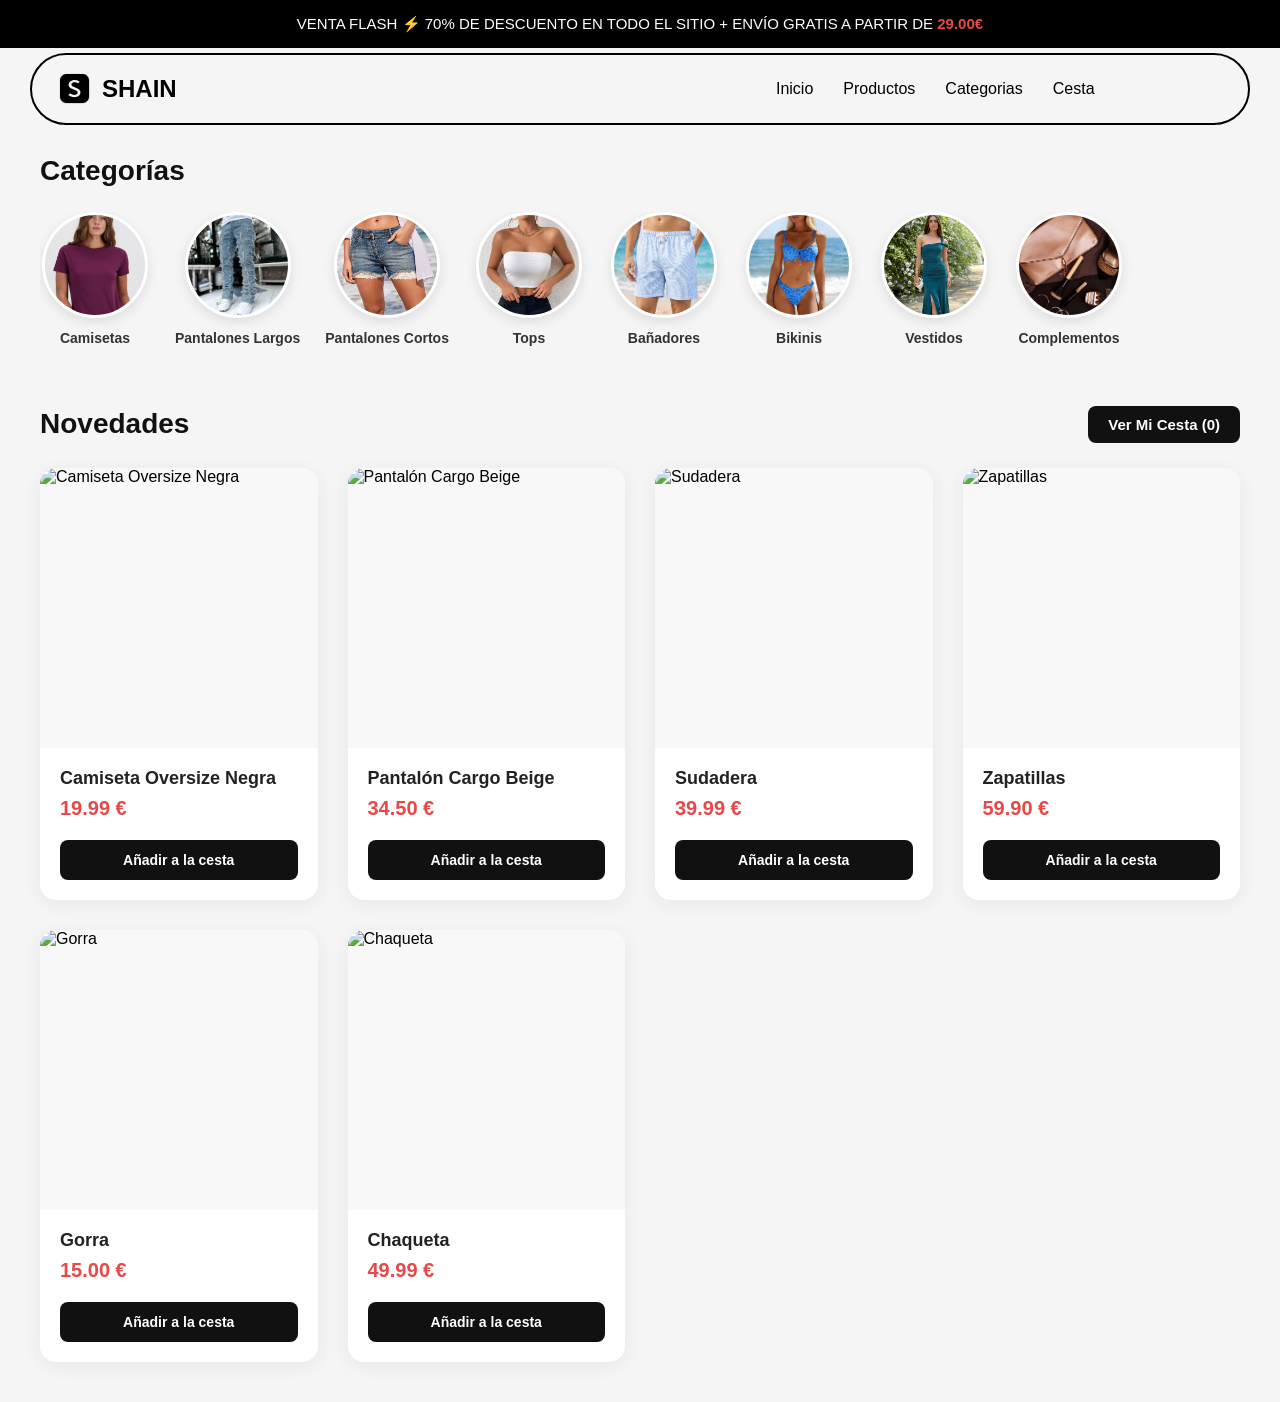
==== index.html @ 11531df7 "terminado" ====
<!doctype html>
<html lang="en">
  <head>
    <meta charset="UTF-8" />
    <meta name="viewport" content="width=device-width, initial-scale=1.0" />
    <title>SHAIN</title>
    <link rel="stylesheet" href="css/style.css" />
    <script src="js/loadNav.js"></script>
    <script src="js/productos.js"></script>
    <script src="js/loadCategories.js" defer></script>
  </head>
  <body>
    <div id="top-banner">
      <p id="top-banner-text">
        VENTA FLASH ⚡ 70% DE DESCUENTO EN TODO EL SITIO + ENVÍO GRATIS A PARTIR
        DE <span>29.00€</span>
      </p>
    </div>
    <div id="navbar"></div>

    <section class="categories-section">
      <h2 class="section-title">Categorías</h2>
      <div id="categories" class="categories-container">
        <!-- Las categorías se cargarán aquí con JS -->
      </div>
    </section>

    <main class="store-layout">
      <section class="products-section">
        <div class="section-header">
          <h2 class="section-title">Novedades</h2>
          <a href="cesta.html" class="go-to-cart-btn"
            >Ver Mi Cesta (<span id="cart-count">0</span>)</a
          >
        </div>
        <div id="lista-productos" class="products-grid">
          <!-- Los productos se generarán aquí con JS -->
        </div>
      </section>
    </main>

    
  </body>
</html>
---- css/style.css ----
html {
  margin: 0;
  padding: 0;
  font-family: "Arial", sans-serif;
}

body {
  margin: 0;
  padding: 0;
  background-color: #f5f5f5;
}

#top-banner {
  margin: 0;
  display: flex;
  justify-content: center;
  align-items: center;
  background-color: #000;
  color: #fff;
  text-align: center;
  font-size: 15px;
}

#top-banner span {
  color: #e64949;
  font-weight: bold;
}

nav {
  display: flex;
  justify-content: space-between;
  align-items: center;
}

/* --- ESTILOS DE CATEGORÍAS --- */

.categories-section {
  max-width: 1200px;
  margin: 30px auto 10px auto;
  padding: 0 20px;
}

.categories-container {
  display: flex;
  gap: 25px;
  overflow-x: auto;
  padding-bottom: 20px;
  /* Ocultar barra de scroll para que se vea más limpio pero permitiendo deslizar */
  scrollbar-width: none; 
}
.categories-container::-webkit-scrollbar {
  display: none;
}

.category-card {
  display: flex;
  flex-direction: column;
  align-items: center;
  min-width: 110px;
  cursor: pointer;
  transition: transform 0.2s ease;
}

.category-card:hover {
  transform: translateY(-5px);
}

.cat-redondo {
  width: 100px;
  height: 100px;
  border-radius: 50%;
  object-fit: cover;
  background-color: #eee;
  box-shadow: 0 4px 12px rgba(0,0,0,0.1);
  margin-bottom: 12px;
  border: 3px solid #fff;
  transition: box-shadow 0.2s ease, border-color 0.2s ease;
}

.category-card:hover .cat-redondo {
  box-shadow: 0 6px 16px rgba(0,0,0,0.15);
  border-color: #111;
}

.cat-titulo {
  font-size: 14px;
  font-weight: 700;
  color: #333;
  margin: 0;
  text-align: center;
}

/* --- ESTILOS DE LA TIENDA --- */

.store-layout {
  display: flex;
  max-width: 1200px;
  margin: 40px auto;
  gap: 40px;
  padding: 0 20px;
}

.products-section {
  flex: 3;
}

.section-title {
  font-size: 28px;
  margin-bottom: 25px;
  color: #111;
  font-weight: 800;
}

.products-grid {
  display: grid;
  grid-template-columns: repeat(auto-fill, minmax(240px, 1fr));
  gap: 30px;
}

.product-card {
  background: #ffffff;
  border-radius: 16px;
  overflow: hidden;
  box-shadow: 0 4px 20px rgba(0,0,0,0.06);
  transition: transform 0.3s cubic-bezier(0.175, 0.885, 0.32, 1.275), box-shadow 0.3s ease;
  display: flex;
  flex-direction: column;
}

.product-card:hover {
  transform: translateY(-8px);
  box-shadow: 0 12px 30px rgba(0,0,0,0.12);
}

.product-image {
  height: 280px;
  background-color: #f8f8f8;
  object-fit: cover;
  width: 100%;
}

.product-info {
  padding: 20px;
  display: flex;
  flex-direction: column;
  flex-grow: 1;
}

.product-title {
  font-size: 18px;
  margin: 0 0 8px 0;
  color: #222;
  font-weight: 700;
}

.product-price {
  font-size: 20px;
  font-weight: 800;
  color: #e64949;
  margin: 0 0 20px 0;
}

.add-to-cart-btn {
  margin-top: auto;
  background: #111;
  color: white;
  border: none;
  padding: 12px;
  border-radius: 8px;
  font-weight: 700;
  font-size: 14px;
  cursor: pointer;
  transition: background 0.2s, transform 0.1s;
}

.add-to-cart-btn:hover {
  background: #333;
}

.add-to-cart-btn:active {
  transform: scale(0.97);
}

.cart-section {
  flex: 1;
  min-width: 320px;
}

.cart-container {
  background: white;
  border-radius: 16px;
  padding: 25px;
  box-shadow: 0 4px 25px rgba(0,0,0,0.08);
  position: sticky;
  top: 30px;
}

.cart-title {
  font-size: 22px;
  margin: 0 0 20px 0;
  border-bottom: 2px solid #f0f0f0;
  padding-bottom: 15px;
  font-weight: 800;
}

.cart-items {
  min-height: 120px;
  max-height: 450px;
  overflow-y: auto;
  padding-right: 5px;
}

.cart-items::-webkit-scrollbar {
  width: 6px;
}
.cart-items::-webkit-scrollbar-thumb {
  background: #ccc;
  border-radius: 10px;
}

.cart-item {
  display: flex;
  justify-content: space-between;
  align-items: center;
  padding: 15px 0;
  border-bottom: 1px solid #f5f5f5;
}

.cart-item-info {
  font-size: 15px;
}

.remove-btn {
  background: #ffeded;
  color: #ff4d4f;
  border: none;
  border-radius: 6px;
  padding: 6px 12px;
  font-size: 13px;
  font-weight: bold;
  cursor: pointer;
  transition: background 0.2s;
}

.remove-btn:hover {
  background: #ffd6d6;
}

.cart-footer {
  margin-top: 25px;
  border-top: 2px solid #f0f0f0;
  padding-top: 20px;
}

#total-cesta {
  font-size: 22px;
  font-weight: 900;
  margin: 0 0 20px 0;
  text-align: right;
  color: #111;
}

.checkout-btn {
  width: 100%;
  background: #e64949;
  color: white;
  border: none;
  padding: 15px;
  border-radius: 8px;
  font-size: 16px;
  font-weight: 800;
  cursor: pointer;
  transition: background 0.2s, transform 0.1s;
}

.checkout-btn:hover {
  background: #cc0000;
}

.checkout-btn:active {
  transform: scale(0.98);
}

/* --- ESTILOS DE LA PÁGINA DE CESTA AISLADA --- */

.go-to-cart-btn {
  background: #111;
  color: white;
  padding: 10px 20px;
  border-radius: 8px;
  text-decoration: none;
  font-weight: 700;
  font-size: 15px;
  transition: background 0.2s;
}

.go-to-cart-btn:hover {
  background: #333;
}

.cart-page-section {
  flex: 1;
  max-width: 800px;
  margin: 0 auto;
  width: 100%;
}

.cart-container-page {
  background: white;
  border-radius: 16px;
  padding: 30px;
  box-shadow: 0 4px 25px rgba(0,0,0,0.08);
}

.cart-item-page {
  display: flex;
  justify-content: space-between;
  align-items: center;
  padding: 20px 0;
  border-bottom: 1px solid #f5f5f5;
}

/* --- CLASES EXTRAÍDAS DE ESTILOS EN LÍNEA --- */
.section-header {
  display: flex;
  justify-content: space-between;
  align-items: center;
  margin-bottom: 25px;
}
.section-header .section-title {
  margin: 0;
}
.cart-empty-msg {
  color: #888;
  text-align: center;
  margin: 40px 0;
  font-size: 18px;
}
.cart-item-details {
  display: flex;
  align-items: center;
  gap: 20px;
}
.cart-item-img {
  width: 70px;
  height: 70px;
  object-fit: cover;
  border-radius: 8px;
}
.cart-item-title {
  font-size: 18px;
}
.cart-item-price {
  color: #e64949;
  font-size: 16px;
  font-weight: bold;
}

/* --- RESPONSIVIDAD (MEDIA QUERIES) --- */

@media (max-width: 768px) {
  /* Banner superior más pequeño */
  #top-banner {
    font-size: 12px;
    padding: 5px;
  }
  
  /* Ajustar la disposición de la tienda para que sea vertical */
  .store-layout {
    flex-direction: column;
    margin: 20px auto;
    gap: 20px;
  }
  
  /* El header (título + botón) en vertical o más pequeño */
  .section-header {
    flex-direction: column;
    gap: 15px;
    align-items: flex-start;
  }
  
  .section-title {
    font-size: 22px;
  }
  
  /* Reducir el grid de productos para móviles pequeños */
  .products-grid {
    grid-template-columns: repeat(auto-fill, minmax(160px, 1fr));
    gap: 15px;
  }
  
  /* Reducir el tamaño de la tarjeta y fuente */
  .product-image {
    height: 200px;
  }
  
  .product-title {
    font-size: 15px;
  }
  
  .product-price {
    font-size: 16px;
  }
  
  .add-to-cart-btn {
    padding: 10px;
    font-size: 13px;
  }

  /* Ajustar tamaño de las categorías en móvil */
  .cat-redondo {
    width: 75px;
    height: 75px;
  }
  
  .cat-titulo {
    font-size: 12px;
  }
  
  /* Ajustes en la cesta de compras aislada */
  .cart-container-page {
    padding: 15px;
  }
  
  .cart-item-img {
    width: 50px;
    height: 50px;
  }
  
  .cart-item-title {
    font-size: 15px;
  }
}
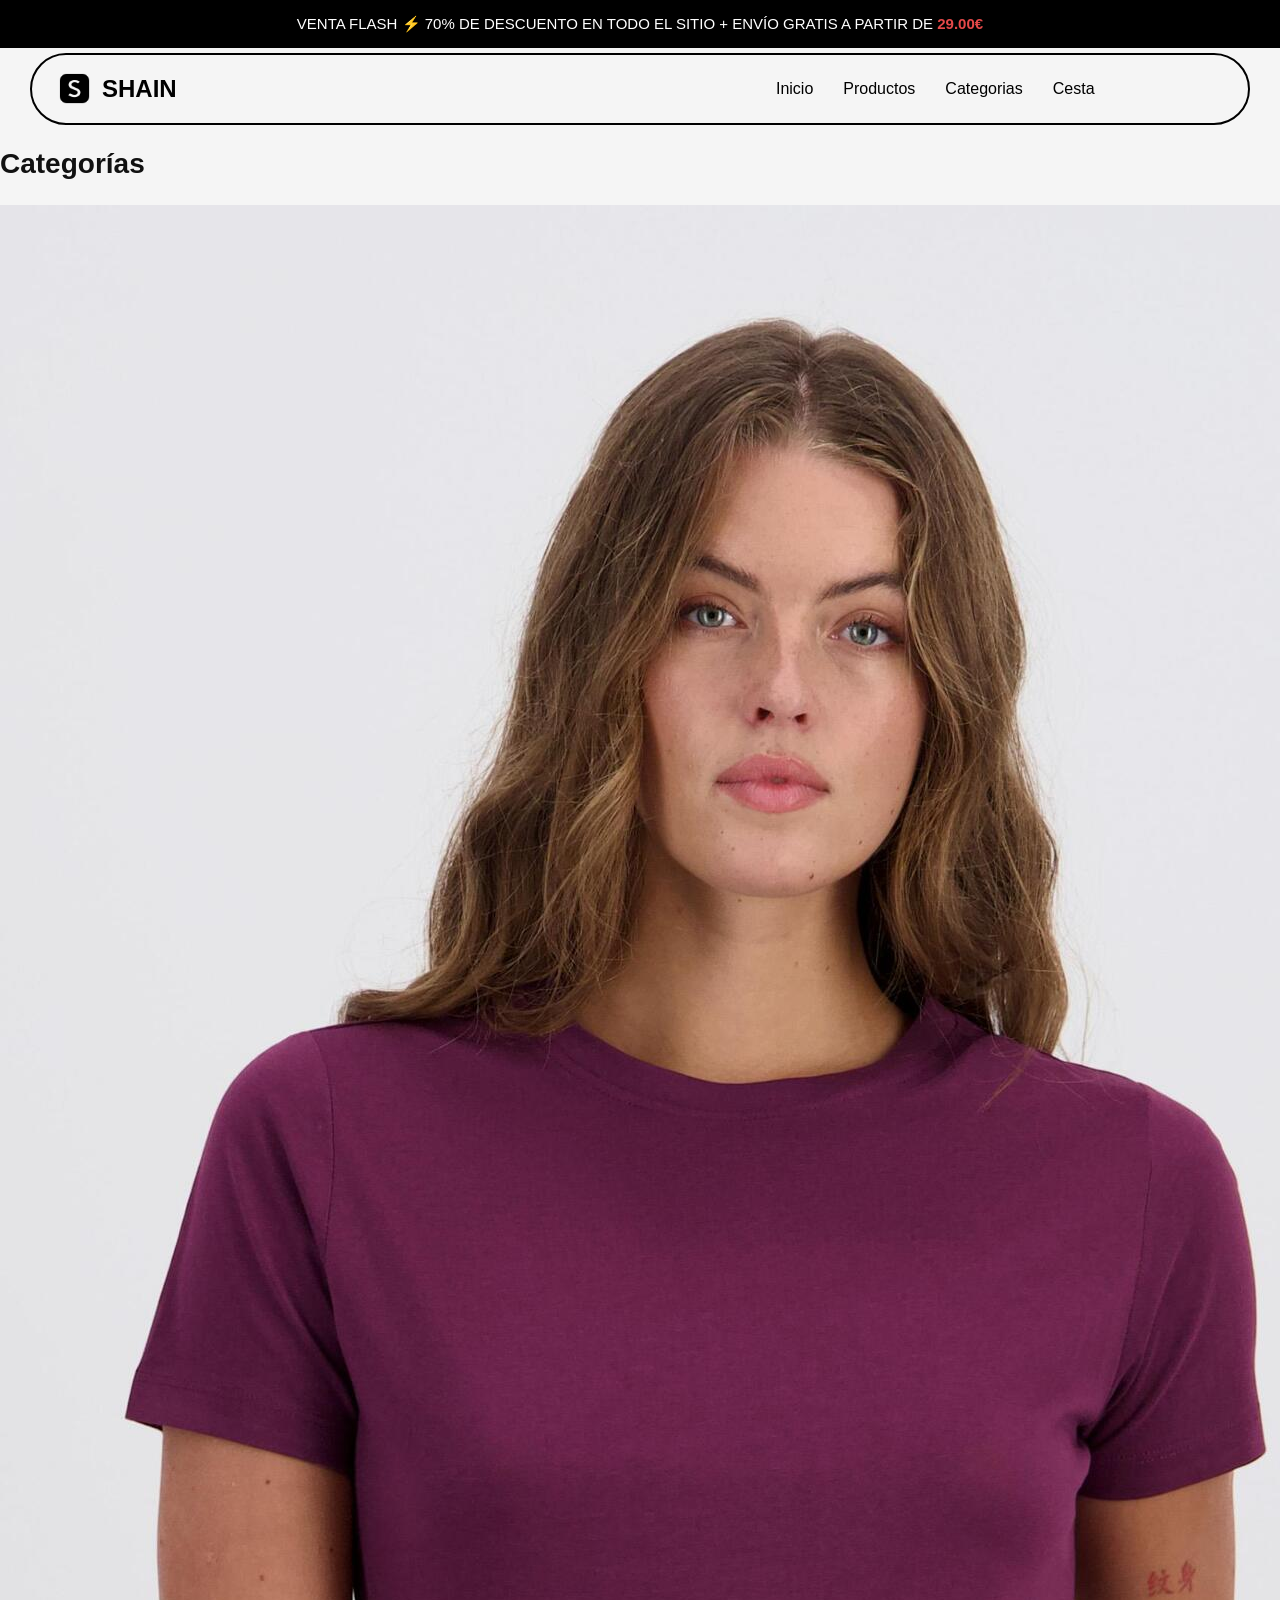
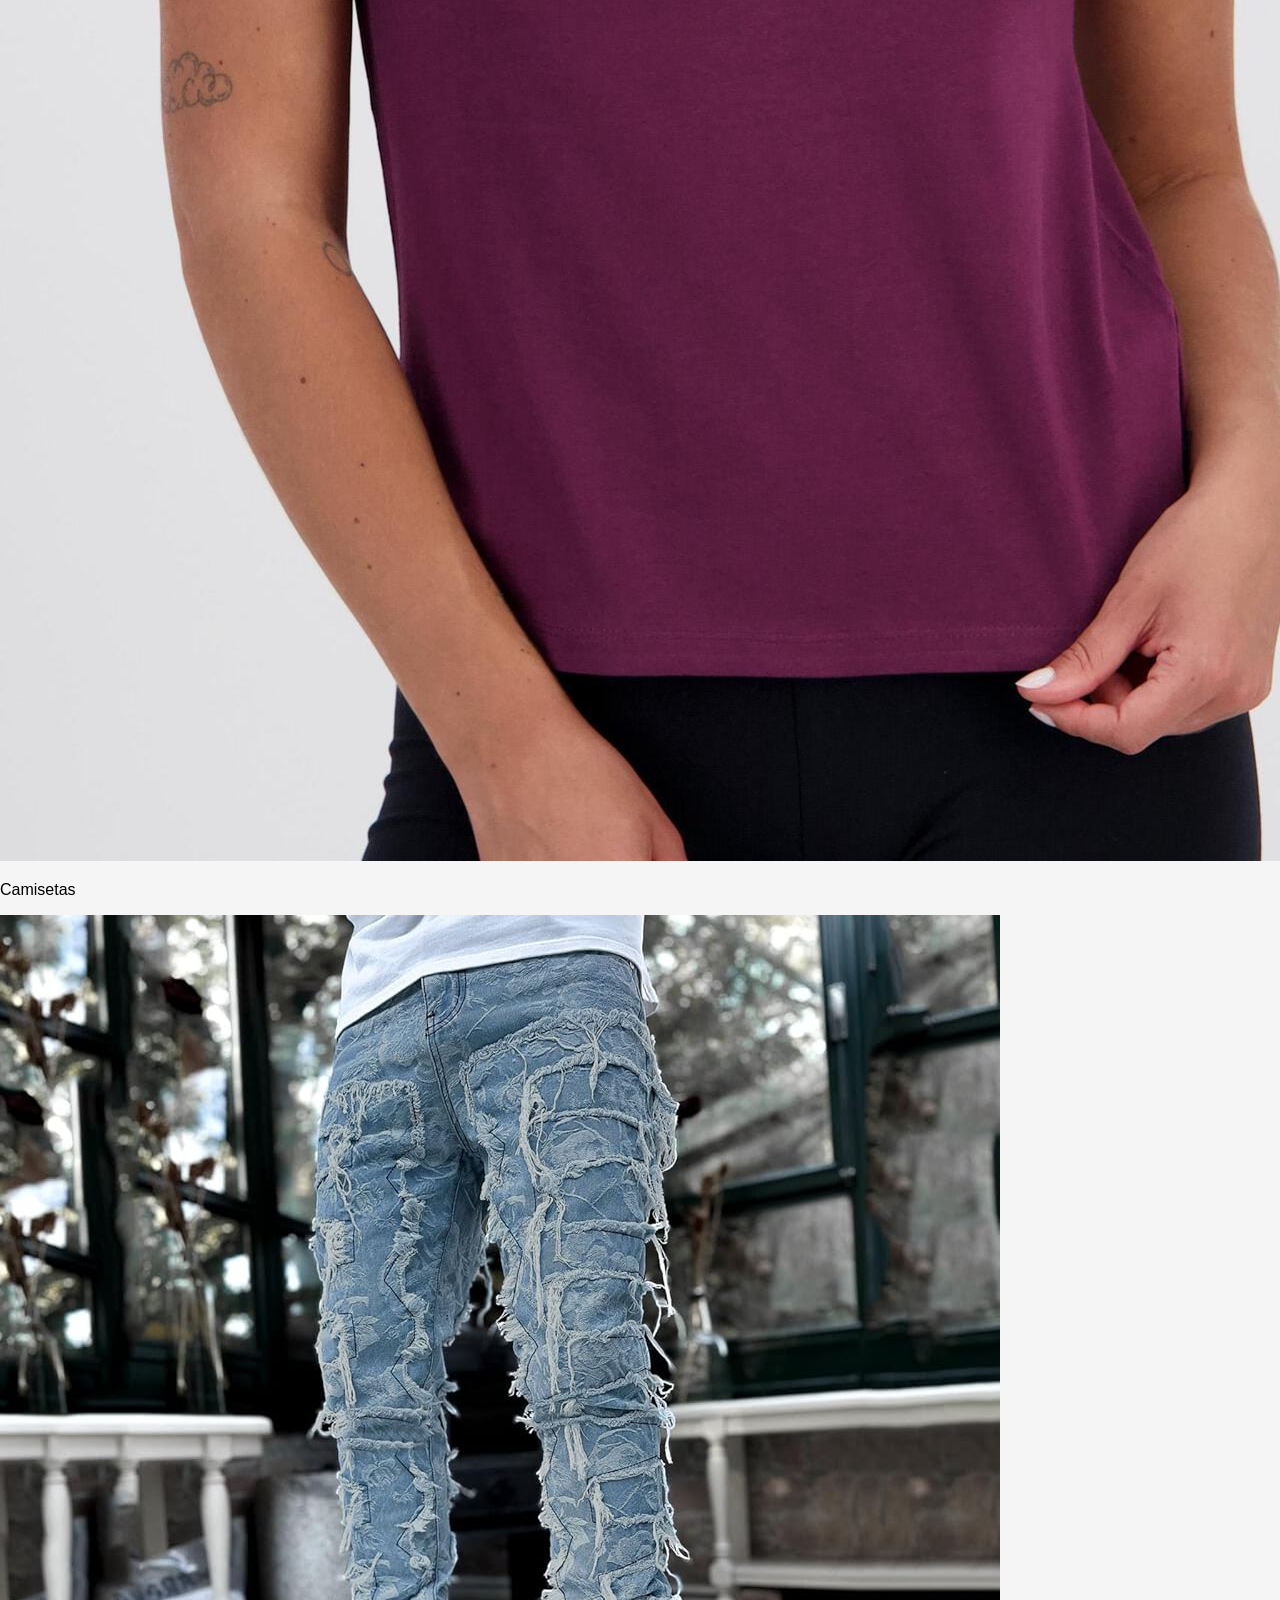
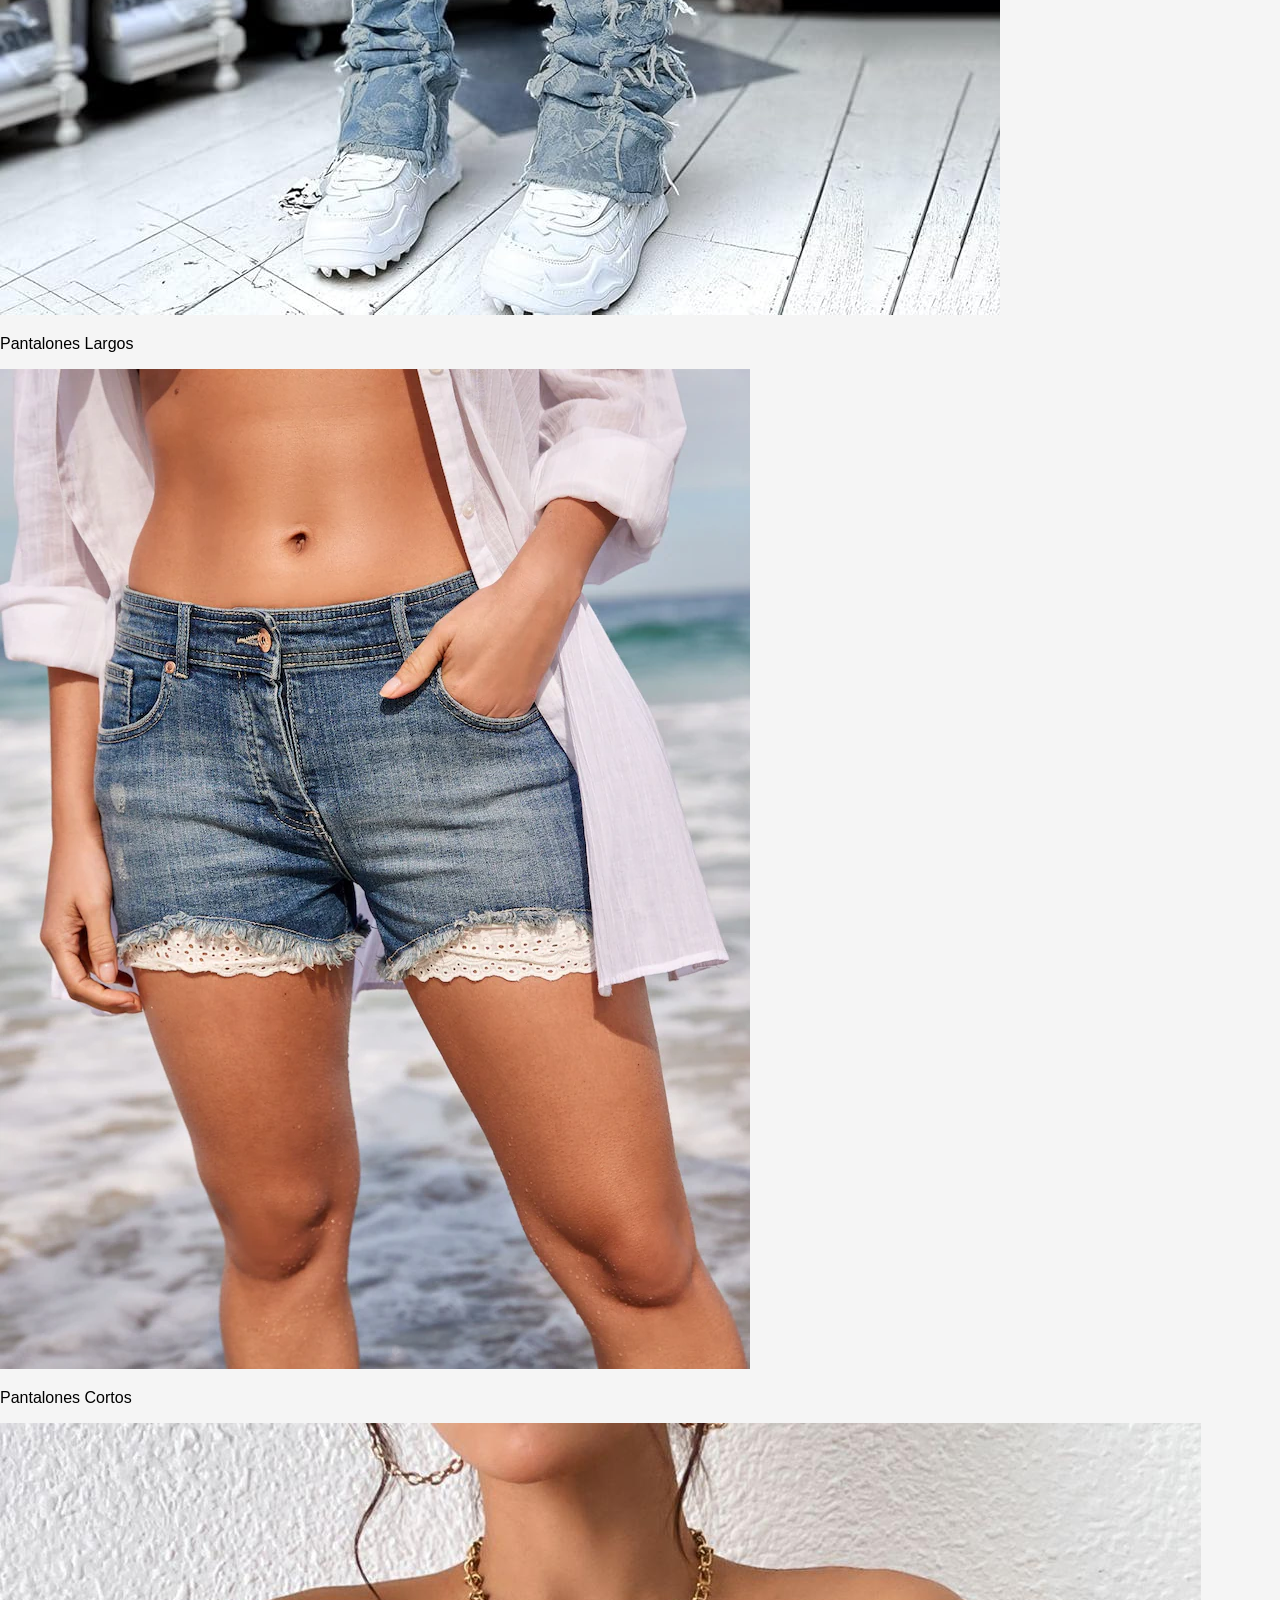
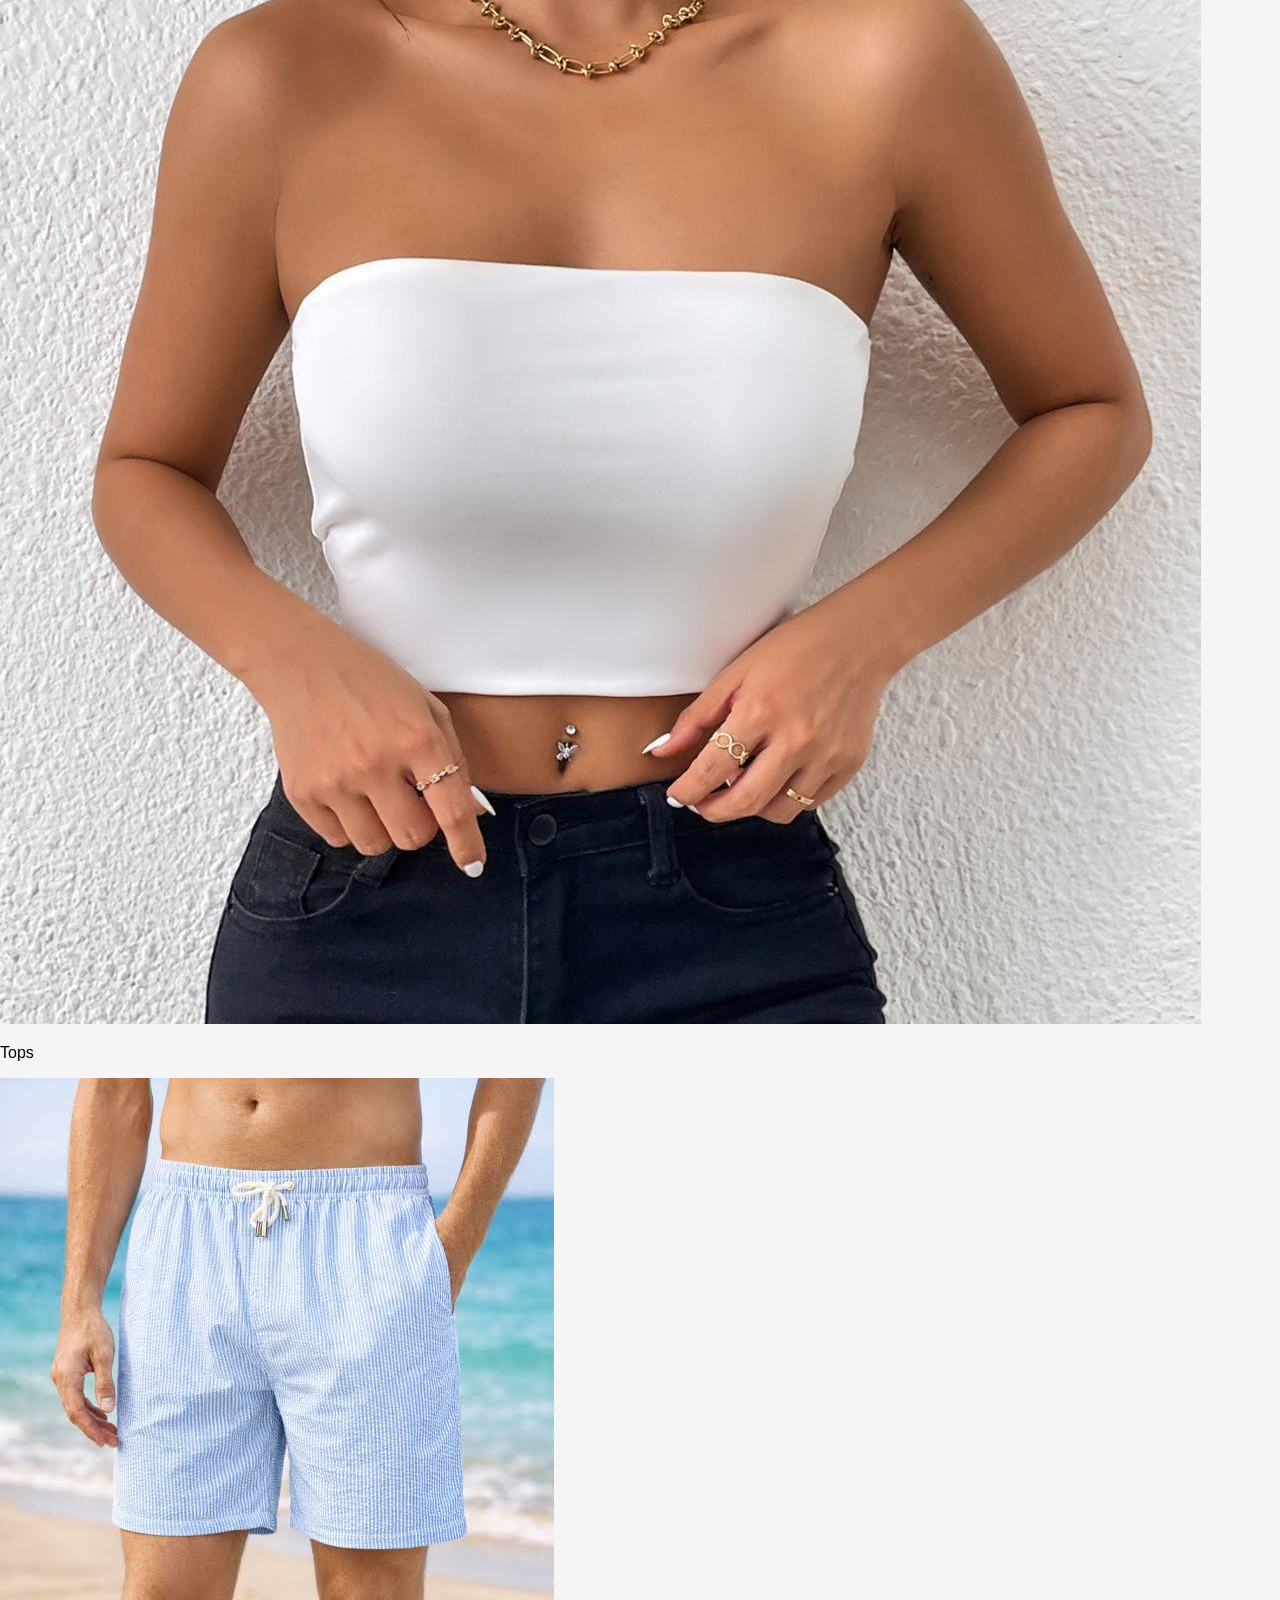
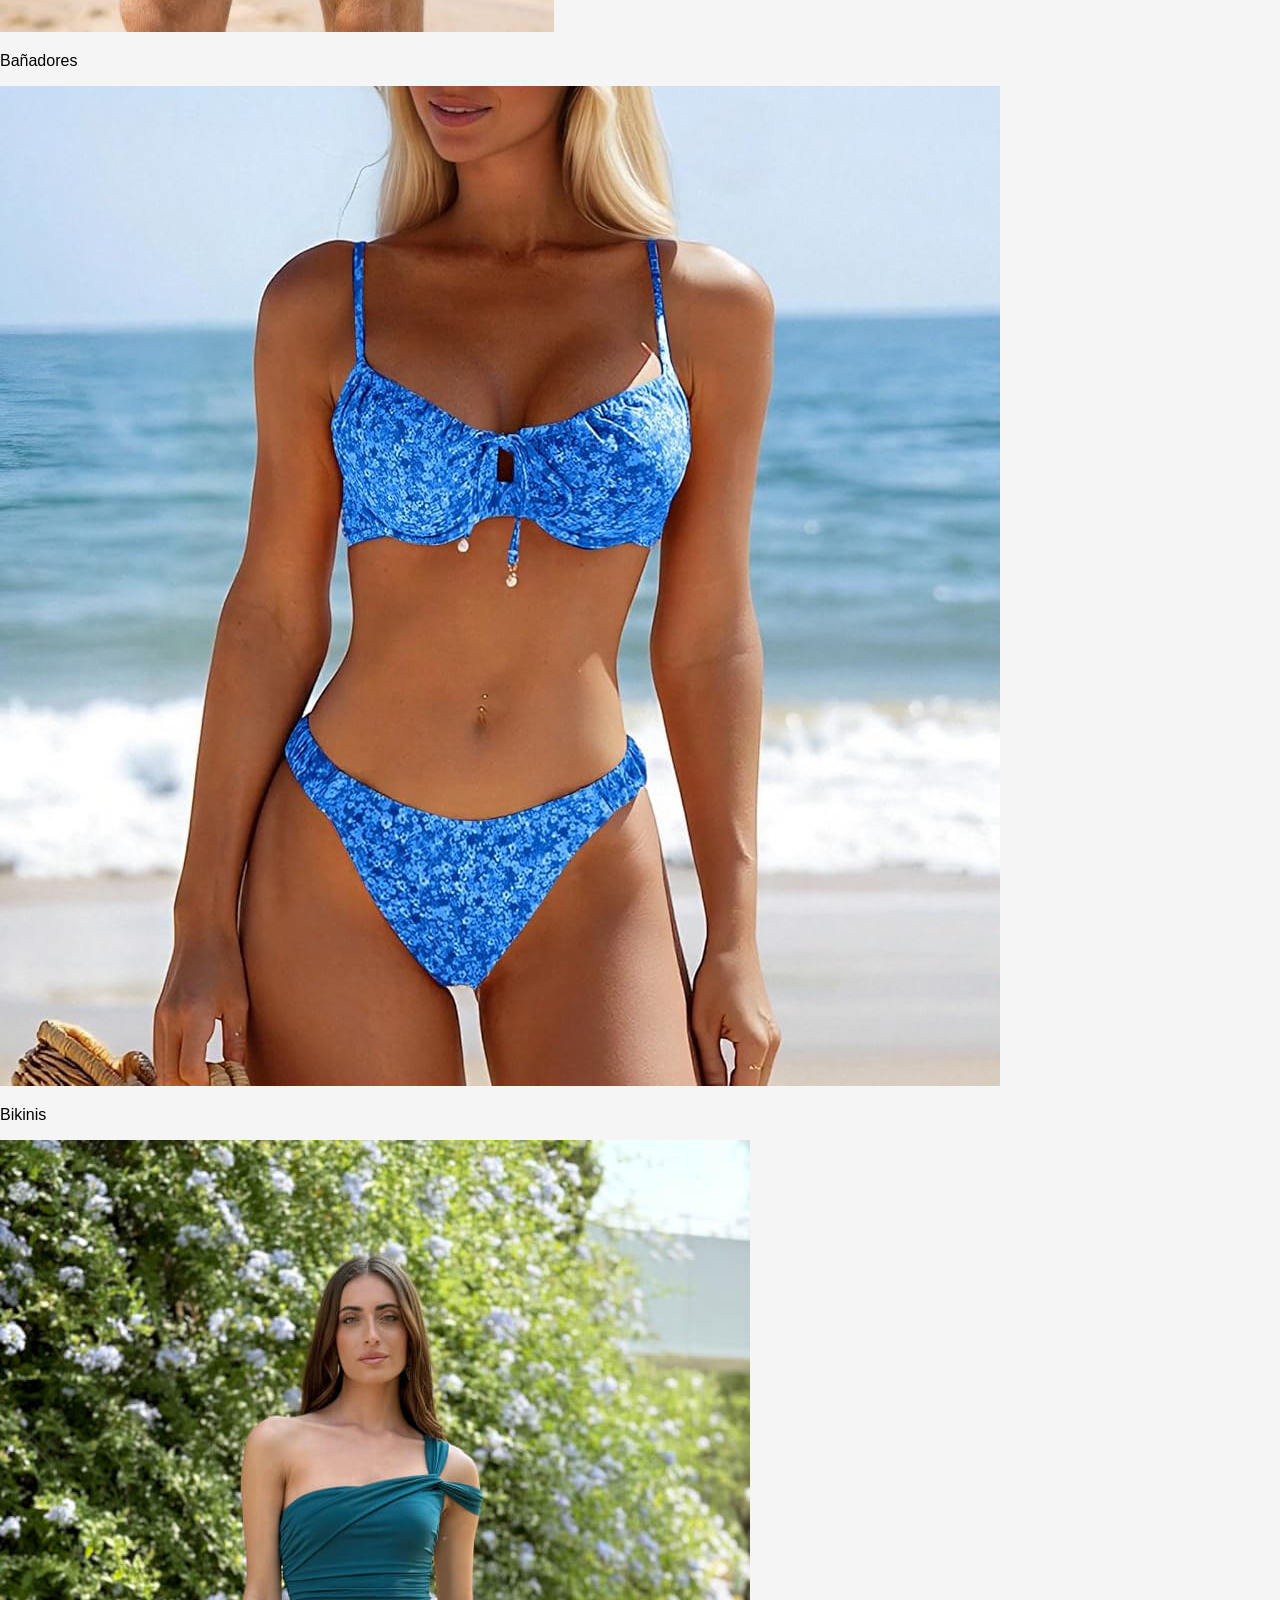
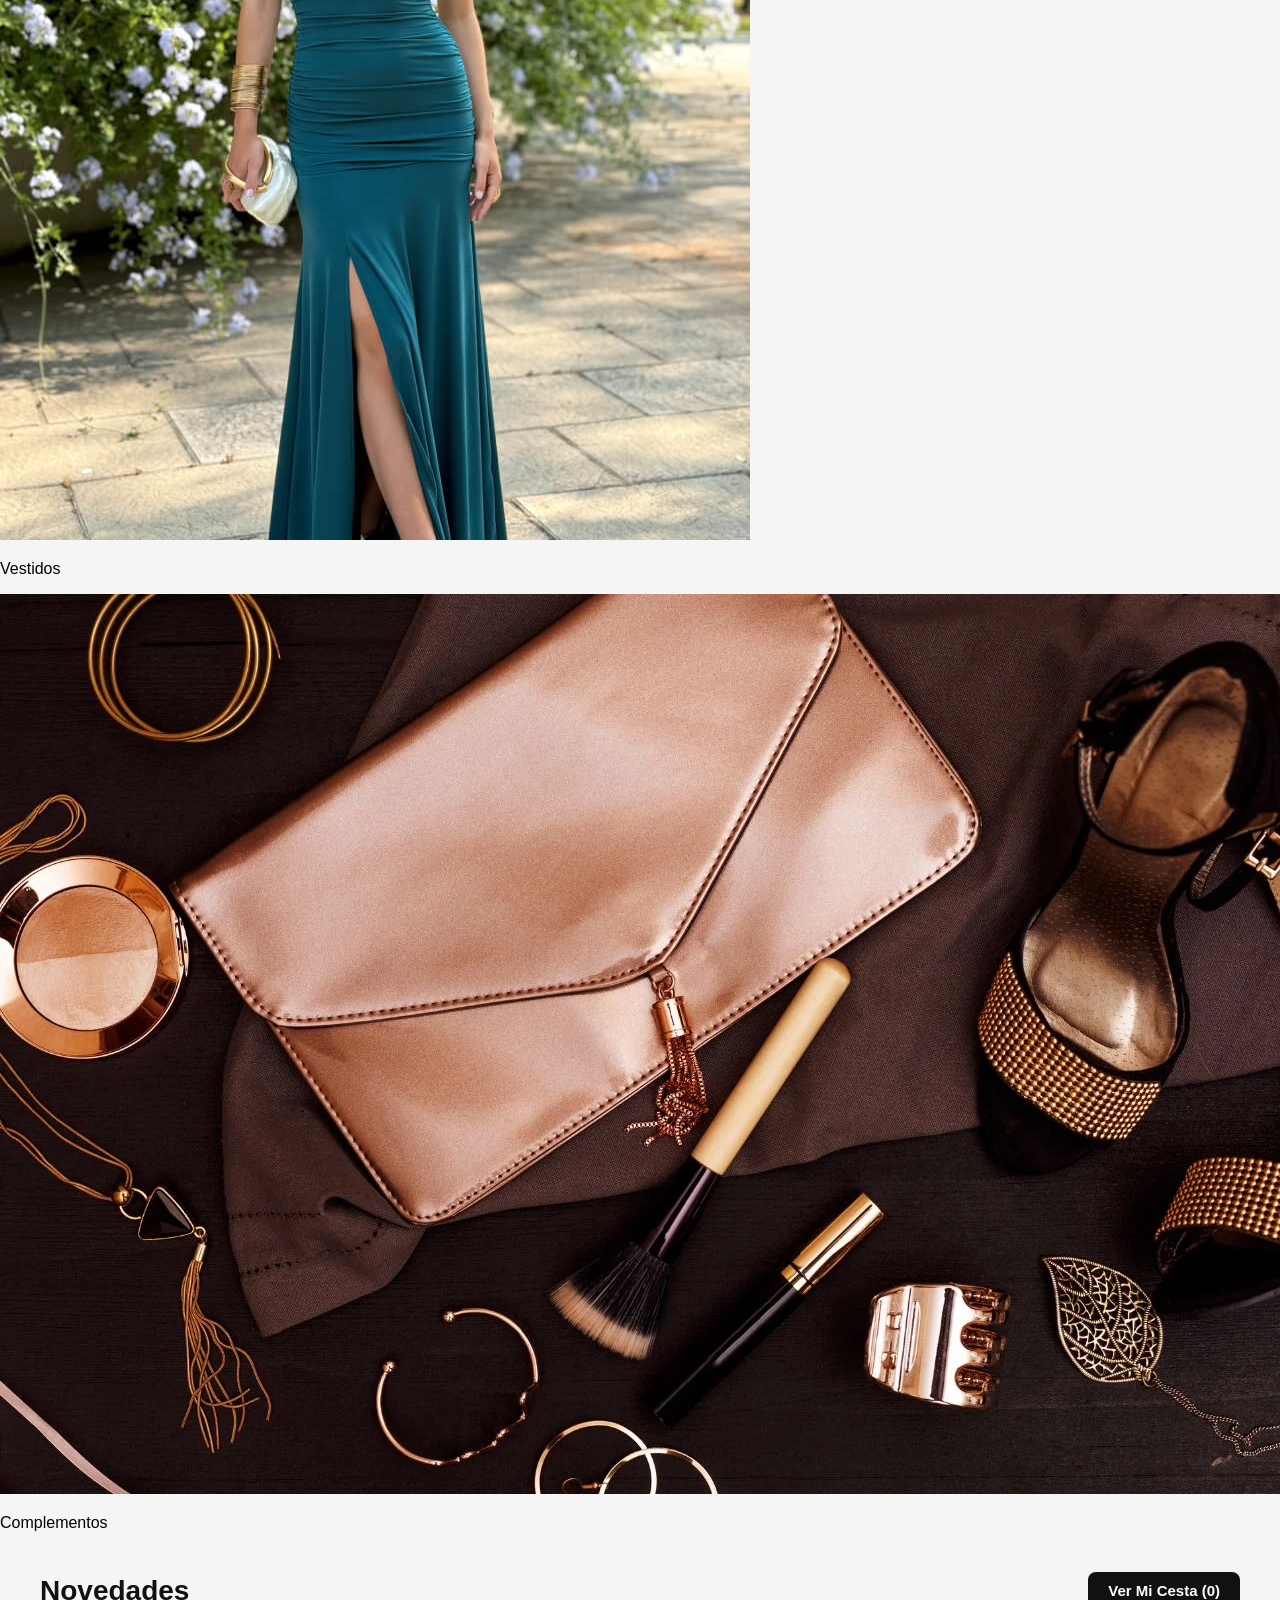
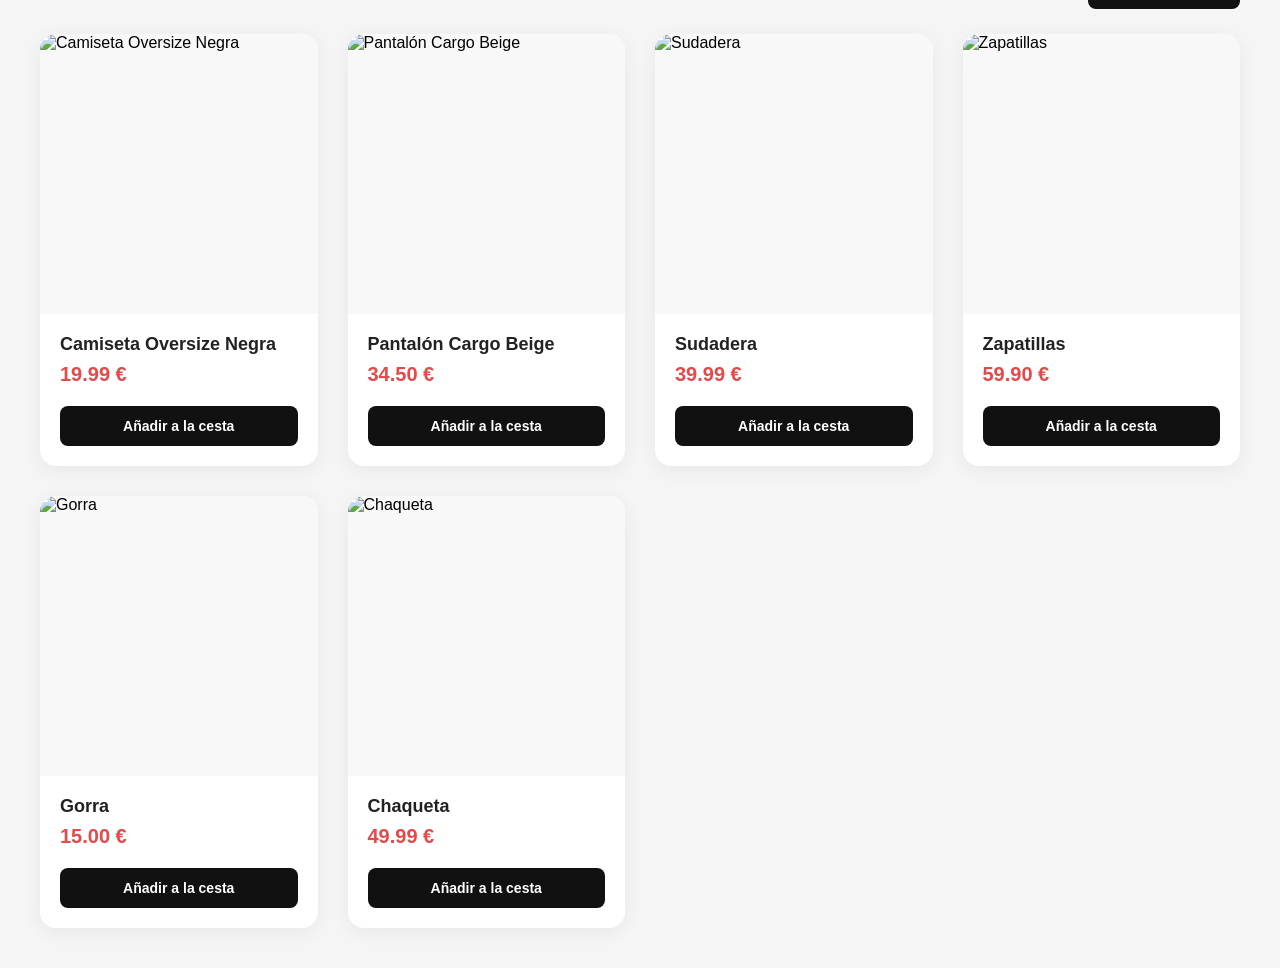
==== commit 8cb83799: "terminado ahora si" ====
--- a/index.html
+++ b/index.html
@@ -4,7 +4,7 @@
     <meta charset="UTF-8" />
     <meta name="viewport" content="width=device-width, initial-scale=1.0" />
     <title>SHAIN</title>
-    <link rel="stylesheet" href="css/style.css" />
+    <link rel="stylesheet" href="css/styles.css" />
     <script src="js/loadNav.js"></script>
     <script src="js/productos.js"></script>
     <script src="js/loadCategories.js" defer></script>
--- a/css/styles.css
+++ b/css/styles.css
@@ -0,0 +1,303 @@
+html {
+  margin: 0;
+  padding: 0;
+  font-family: "Arial", sans-serif;
+}
+
+body {
+  margin: 0;
+  padding: 0;
+  background-color: #f5f5f5;
+}
+
+#top-banner {
+  margin: 0;
+  display: flex;
+  justify-content: center;
+  align-items: center;
+  background-color: #000;
+  color: #fff;
+  text-align: center;
+  font-size: 15px;
+}
+
+#top-banner span {
+  color: #e64949;
+  font-weight: bold;
+}
+
+nav {
+  display: flex;
+  justify-content: space-between;
+  align-items: center;
+}
+
+/* --- ESTILOS DE LA TIENDA --- */
+
+.store-layout {
+  display: flex;
+  max-width: 1200px;
+  margin: 40px auto;
+  gap: 40px;
+  padding: 0 20px;
+}
+
+.products-section {
+  flex: 3;
+}
+
+.section-title {
+  font-size: 28px;
+  margin-bottom: 25px;
+  color: #111;
+  font-weight: 800;
+}
+
+.products-grid {
+  display: grid;
+  grid-template-columns: repeat(auto-fill, minmax(240px, 1fr));
+  gap: 30px;
+}
+
+.product-card {
+  background: #ffffff;
+  border-radius: 16px;
+  overflow: hidden;
+  box-shadow: 0 4px 20px rgba(0, 0, 0, 0.06);
+  transition:
+    transform 0.3s cubic-bezier(0.175, 0.885, 0.32, 1.275),
+    box-shadow 0.3s ease;
+  display: flex;
+  flex-direction: column;
+}
+
+.product-card:hover {
+  transform: translateY(-8px);
+  box-shadow: 0 12px 30px rgba(0, 0, 0, 0.12);
+}
+
+.product-image {
+  height: 280px;
+  background-color: #f8f8f8;
+  object-fit: cover;
+  width: 100%;
+}
+
+.product-info {
+  padding: 20px;
+  display: flex;
+  flex-direction: column;
+  flex-grow: 1;
+}
+
+.product-title {
+  font-size: 18px;
+  margin: 0 0 8px 0;
+  color: #222;
+  font-weight: 700;
+}
+
+.product-price {
+  font-size: 20px;
+  font-weight: 800;
+  color: #e64949;
+  margin: 0 0 20px 0;
+}
+
+.add-to-cart-btn {
+  margin-top: auto;
+  background: #111;
+  color: white;
+  border: none;
+  padding: 12px;
+  border-radius: 8px;
+  font-weight: 700;
+  font-size: 14px;
+  cursor: pointer;
+  transition:
+    background 0.2s,
+    transform 0.1s;
+}
+
+.add-to-cart-btn:hover {
+  background: #333;
+}
+
+.add-to-cart-btn:active {
+  transform: scale(0.97);
+}
+
+.cart-section {
+  flex: 1;
+  min-width: 320px;
+}
+
+.cart-container {
+  background: white;
+  border-radius: 16px;
+  padding: 25px;
+  box-shadow: 0 4px 25px rgba(0, 0, 0, 0.08);
+  position: sticky;
+  top: 30px;
+}
+
+.cart-title {
+  font-size: 22px;
+  margin: 0 0 20px 0;
+  border-bottom: 2px solid #f0f0f0;
+  padding-bottom: 15px;
+  font-weight: 800;
+}
+
+.cart-items {
+  min-height: 120px;
+  max-height: 450px;
+  overflow-y: auto;
+  padding-right: 5px;
+}
+
+.cart-items::-webkit-scrollbar {
+  width: 6px;
+}
+.cart-items::-webkit-scrollbar-thumb {
+  background: #ccc;
+  border-radius: 10px;
+}
+
+.cart-item {
+  display: flex;
+  justify-content: space-between;
+  align-items: center;
+  padding: 15px 0;
+  border-bottom: 1px solid #f5f5f5;
+}
+
+.cart-item-info {
+  font-size: 15px;
+}
+
+.remove-btn {
+  background: #ffeded;
+  color: #ff4d4f;
+  border: none;
+  border-radius: 6px;
+  padding: 6px 12px;
+  font-size: 13px;
+  font-weight: bold;
+  cursor: pointer;
+  transition: background 0.2s;
+}
+
+.remove-btn:hover {
+  background: #ffd6d6;
+}
+
+.cart-footer {
+  margin-top: 25px;
+  border-top: 2px solid #f0f0f0;
+  padding-top: 20px;
+}
+
+#total-cesta {
+  font-size: 22px;
+  font-weight: 900;
+  margin: 0 0 20px 0;
+  text-align: right;
+  color: #111;
+}
+
+.checkout-btn {
+  width: 100%;
+  background: #e64949;
+  color: white;
+  border: none;
+  padding: 15px;
+  border-radius: 8px;
+  font-size: 16px;
+  font-weight: 800;
+  cursor: pointer;
+  transition:
+    background 0.2s,
+    transform 0.1s;
+}
+
+.checkout-btn:hover {
+  background: #cc0000;
+}
+
+.checkout-btn:active {
+  transform: scale(0.98);
+}
+
+/* --- ESTILOS DE LA PÁGINA DE CESTA AISLADA --- */
+
+.go-to-cart-btn {
+  background: #111;
+  color: white;
+  padding: 10px 20px;
+  border-radius: 8px;
+  text-decoration: none;
+  font-weight: 700;
+  font-size: 15px;
+  transition: background 0.2s;
+}
+
+.go-to-cart-btn:hover {
+  background: #333;
+}
+
+.cart-page-section {
+  flex: 1;
+  max-width: 800px;
+  margin: 0 auto;
+  width: 100%;
+}
+
+.cart-container-page {
+  background: white;
+  border-radius: 16px;
+  padding: 30px;
+  box-shadow: 0 4px 25px rgba(0, 0, 0, 0.08);
+}
+
+.cart-item-page {
+  display: flex;
+  justify-content: space-between;
+  align-items: center;
+  padding: 20px 0;
+}
+/* --- CLASES EXTRAÍDAS DE ESTILOS EN LÍNEA --- */
+.section-header {
+  display: flex;
+  justify-content: space-between;
+  align-items: center;
+  margin-bottom: 25px;
+}
+.section-header .section-title {
+  margin: 0;
+}
+.cart-empty-msg {
+  color: #888;
+  text-align: center;
+  margin: 40px 0;
+  font-size: 18px;
+}
+.cart-item-details {
+  display: flex;
+  align-items: center;
+  gap: 20px;
+}
+.cart-item-img {
+  width: 70px;
+  height: 70px;
+  object-fit: cover;
+  border-radius: 8px;
+}
+.cart-item-title {
+  font-size: 18px;
+}
+.cart-item-price {
+  color: #e64949;
+  font-size: 16px;
+  font-weight: bold;
+}
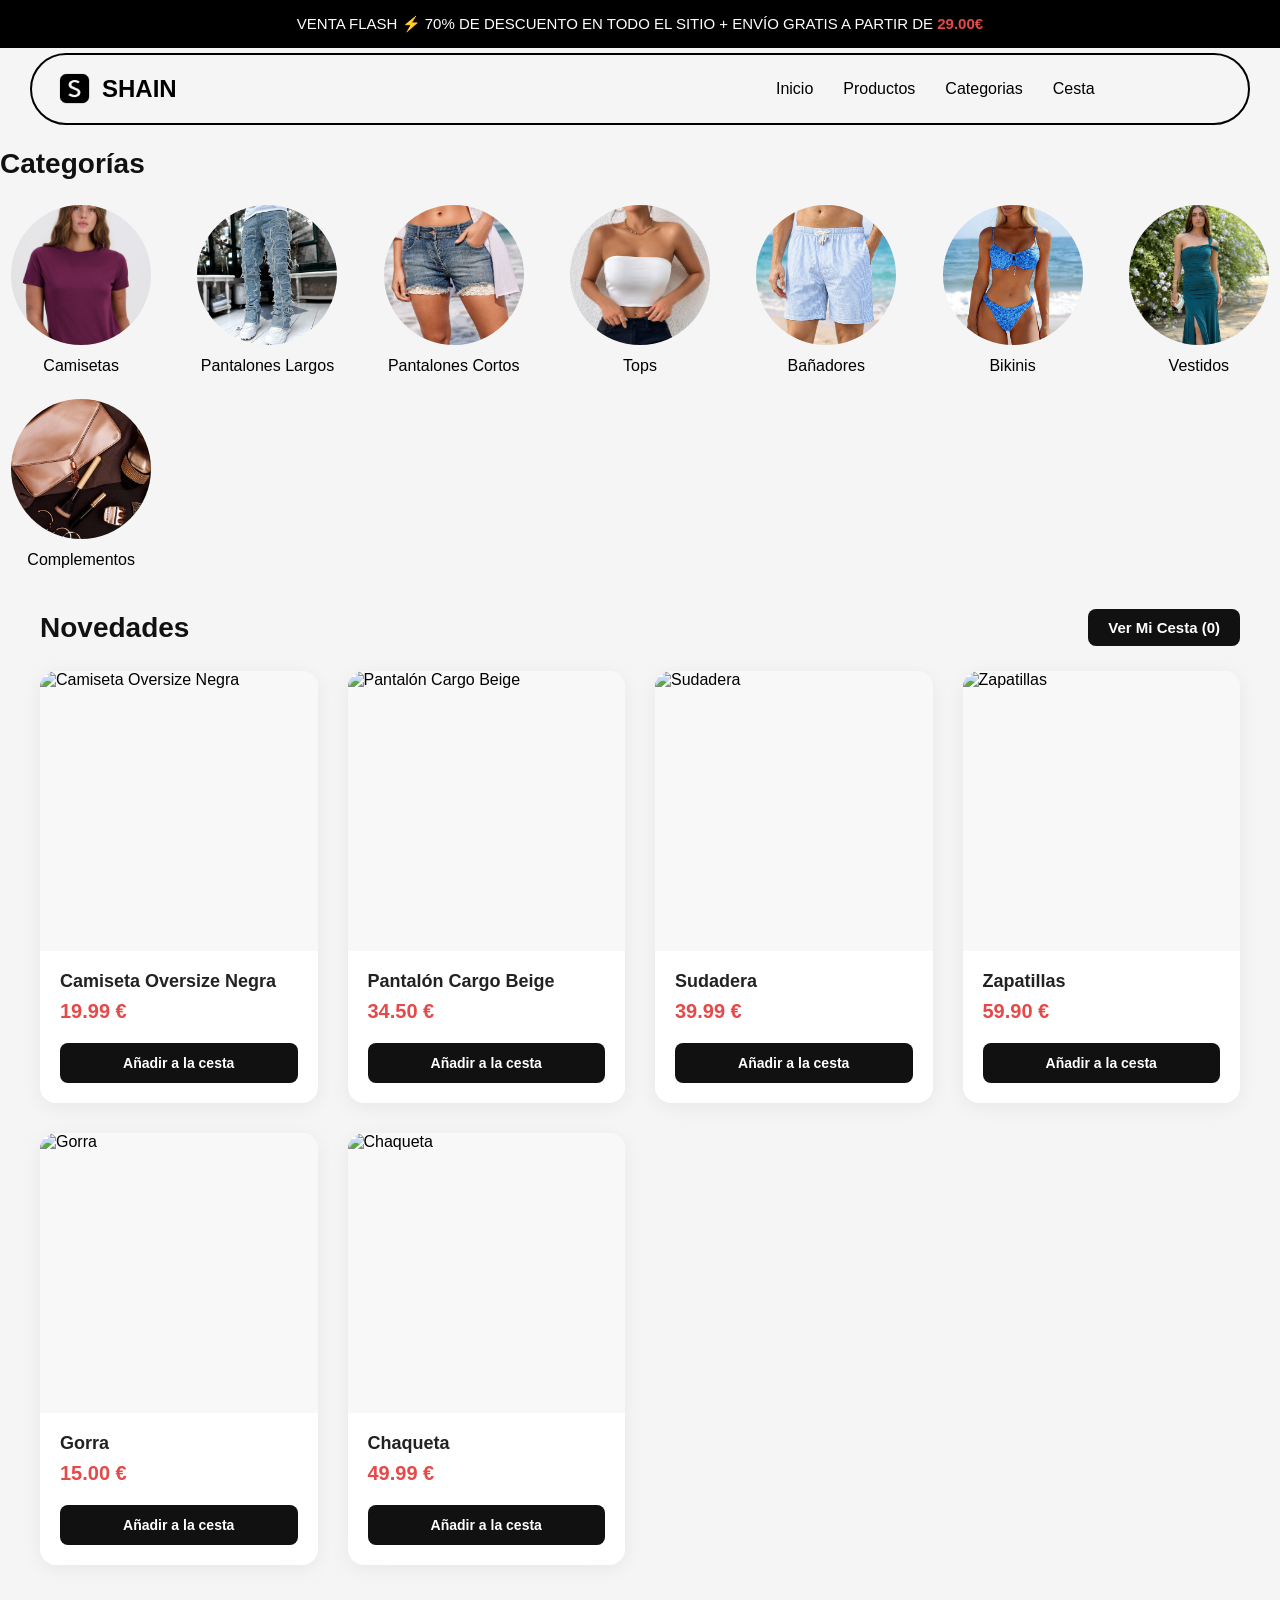
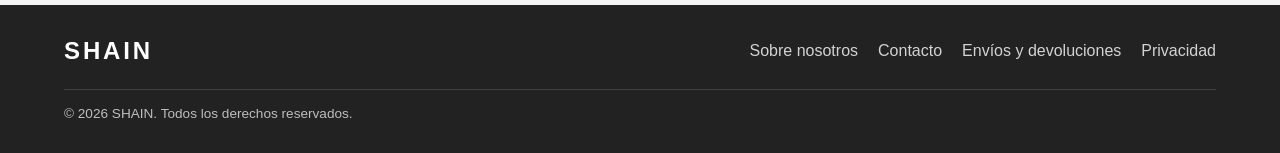
==== commit 8e380e1f: "terminado" ====
--- a/index.html
+++ b/index.html
@@ -6,6 +6,7 @@
     <title>SHAIN</title>
     <link rel="stylesheet" href="css/styles.css" />
     <script src="js/loadNav.js"></script>
+    <script src="js/loadFooter.js"></script>
     <script src="js/productos.js"></script>
     <script src="js/loadCategories.js" defer></script>
   </head>
@@ -39,6 +40,6 @@
       </section>
     </main>
 
-    
+    <div id="footer"></div>
   </body>
 </html>
--- a/css/styles.css
+++ b/css/styles.css
@@ -30,6 +30,31 @@
   display: flex;
   justify-content: space-between;
   align-items: center;
+}
+
+#categories {
+  display: grid;
+  grid-template-columns: repeat(auto-fit, minmax(150px, 1fr));
+  gap: 1.5rem;
+}
+
+.category-card {
+  display: flex;
+  flex-direction: column;
+  align-items: center;
+  text-align: center;
+}
+
+.cat-redondo {
+  display: block;
+  width: 140px;
+  height: 140px;
+  object-fit: cover;
+  border-radius: 50%;
+}
+
+.cat-titulo {
+  margin: 0.75rem 0 0;
 }
 
 /* --- ESTILOS DE LA TIENDA --- */
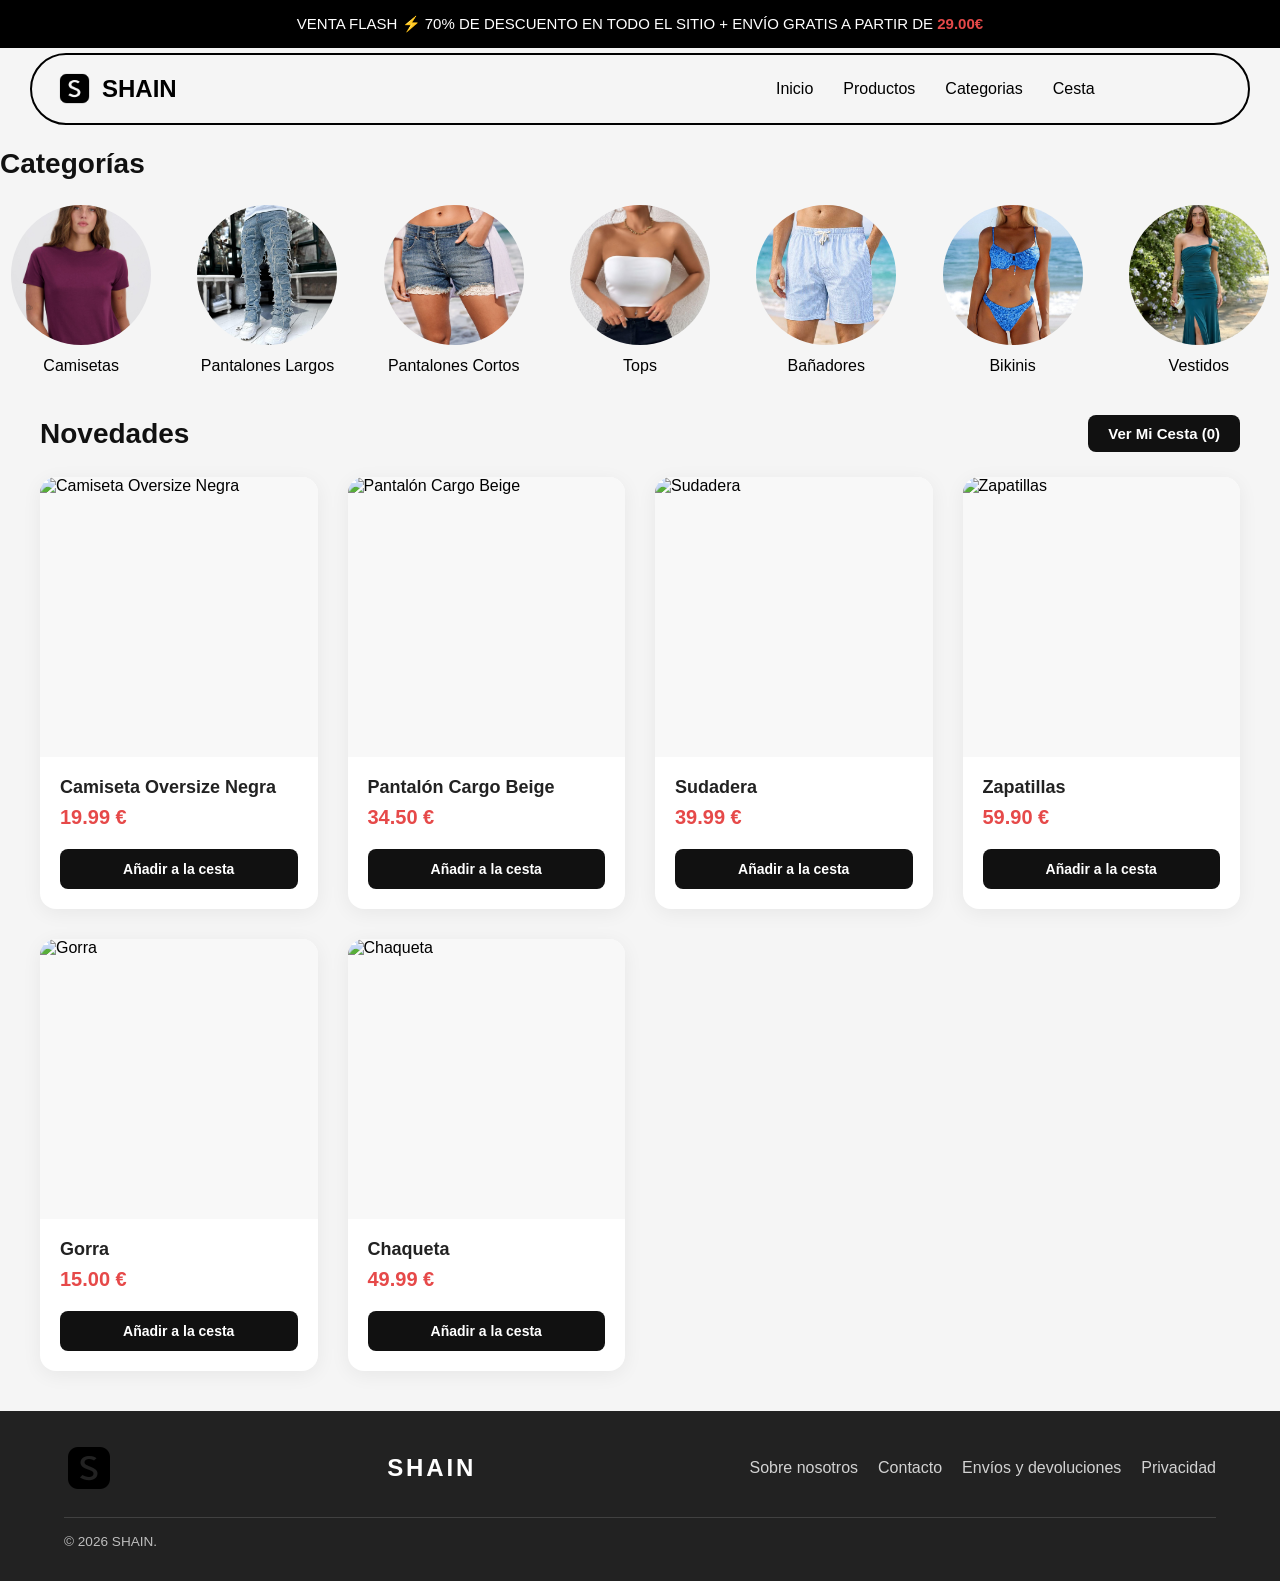
==== commit ed3841c3: "mejora de estilos" ====
--- a/index.html
+++ b/index.html
@@ -19,9 +19,9 @@
     </div>
     <div id="navbar"></div>
 
-    <section class="categories-section">
+    <section class="categories">
       <h2 class="section-title">Categorías</h2>
-      <div id="categories" class="categories-container">
+      <div id="categories" class="category-card">
         <!-- Las categorías se cargarán aquí con JS -->
       </div>
     </section>
--- a/css/styles.css
+++ b/css/styles.css
@@ -35,6 +35,7 @@
 #categories {
   display: grid;
   grid-template-columns: repeat(auto-fit, minmax(150px, 1fr));
+  align-items: center;
   gap: 1.5rem;
 }
 
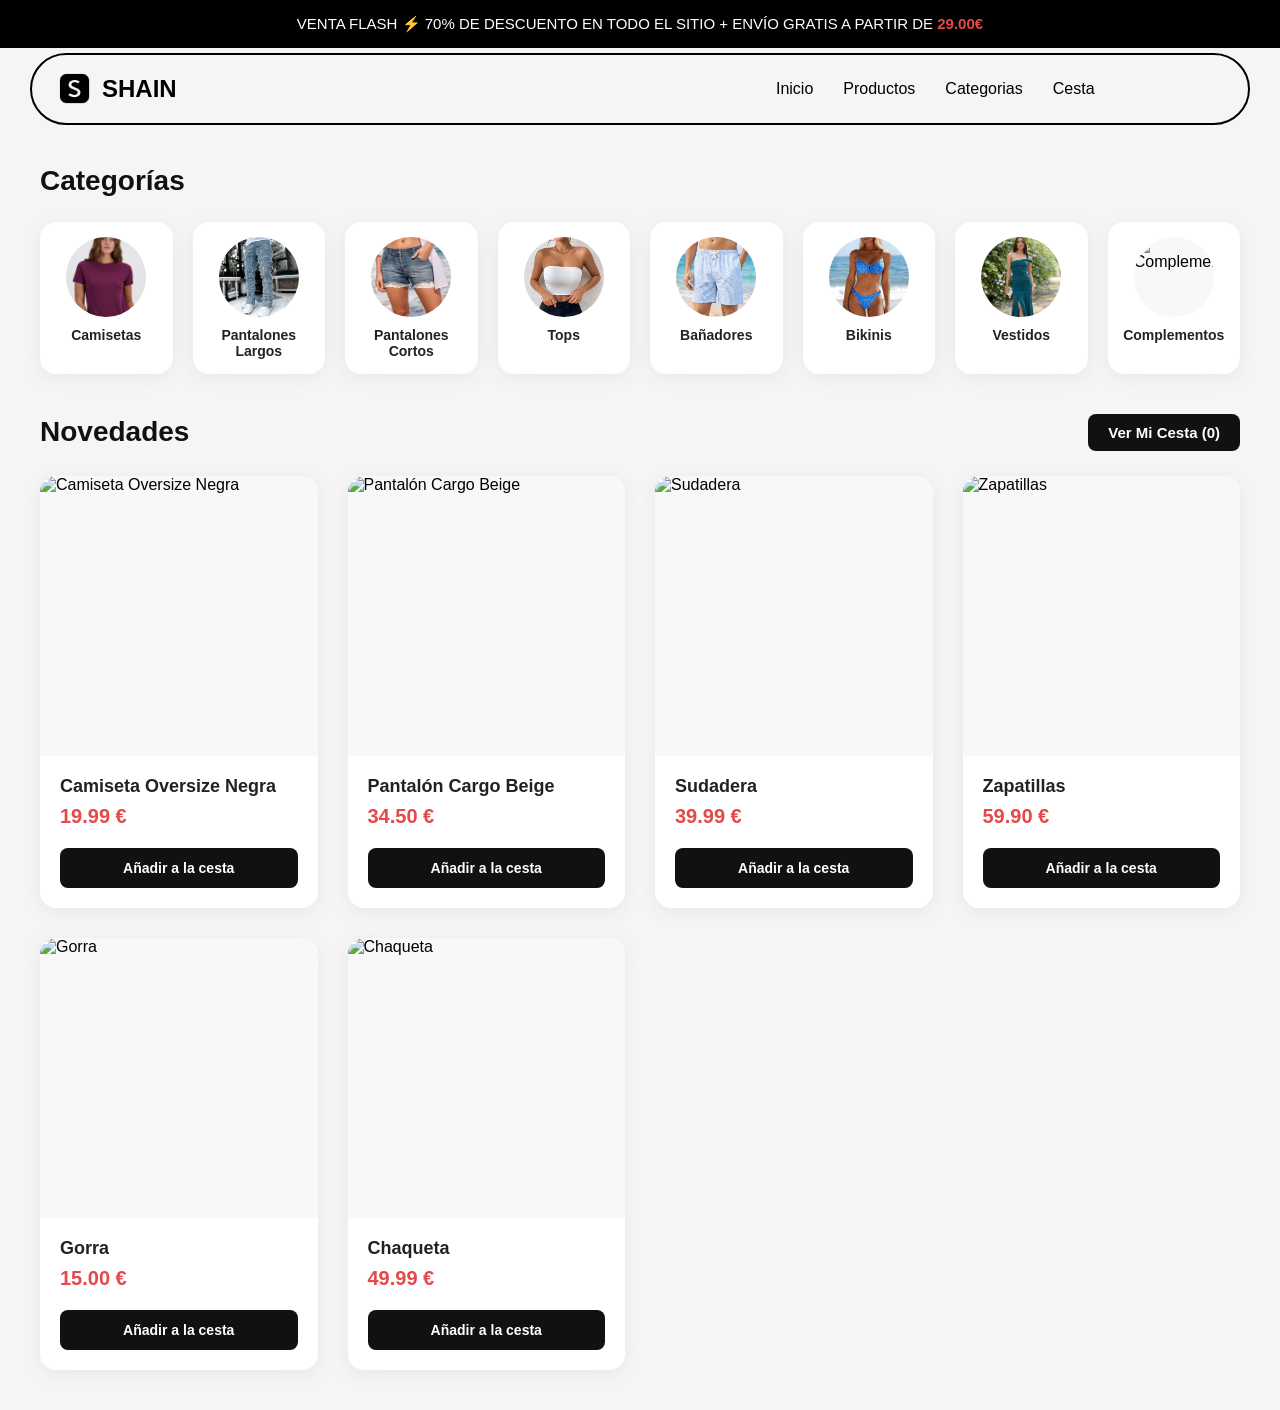
==== commit 0936df4d: "mejoras" ====
--- a/index.html
+++ b/index.html
@@ -1,12 +1,11 @@
 <!doctype html>
-<html lang="en">
+<html lang="es">
   <head>
     <meta charset="UTF-8" />
     <meta name="viewport" content="width=device-width, initial-scale=1.0" />
     <title>SHAIN</title>
     <link rel="stylesheet" href="css/styles.css" />
     <script src="js/loadNav.js"></script>
-    <script src="js/loadFooter.js"></script>
     <script src="js/productos.js"></script>
     <script src="js/loadCategories.js" defer></script>
   </head>
@@ -19,27 +18,25 @@
     </div>
     <div id="navbar"></div>
 
-    <section class="categories">
-      <h2 class="section-title">Categorías</h2>
-      <div id="categories" class="category-card">
+    <section class="seccion-categorias">
+      <h2 class="titulo-seccion">Categorías</h2>
+      <div id="categories" class="contenedor-categorias">
         <!-- Las categorías se cargarán aquí con JS -->
       </div>
     </section>
 
-    <main class="store-layout">
-      <section class="products-section">
-        <div class="section-header">
-          <h2 class="section-title">Novedades</h2>
-          <a href="cesta.html" class="go-to-cart-btn"
+    <main class="diseno-tienda">
+      <section class="seccion-productos">
+        <div class="cabecera-seccion">
+          <h2 class="titulo-seccion">Novedades</h2>
+          <a href="cesta.html" class="boton-ir-carrito"
             >Ver Mi Cesta (<span id="cart-count">0</span>)</a
           >
         </div>
-        <div id="lista-productos" class="products-grid">
+        <div id="lista-productos" class="rejilla-productos">
           <!-- Los productos se generarán aquí con JS -->
         </div>
       </section>
     </main>
-
-    <div id="footer"></div>
   </body>
 </html>
--- a/css/styles.css
+++ b/css/styles.css
@@ -32,35 +32,7 @@
   align-items: center;
 }
 
-#categories {
-  display: grid;
-  grid-template-columns: repeat(auto-fit, minmax(150px, 1fr));
-  align-items: center;
-  gap: 1.5rem;
-}
-
-.category-card {
-  display: flex;
-  flex-direction: column;
-  align-items: center;
-  text-align: center;
-}
-
-.cat-redondo {
-  display: block;
-  width: 140px;
-  height: 140px;
-  object-fit: cover;
-  border-radius: 50%;
-}
-
-.cat-titulo {
-  margin: 0.75rem 0 0;
-}
-
-/* --- ESTILOS DE LA TIENDA --- */
-
-.store-layout {
+.diseno-tienda {
   display: flex;
   max-width: 1200px;
   margin: 40px auto;
@@ -68,24 +40,24 @@
   padding: 0 20px;
 }
 
-.products-section {
+.seccion-productos {
   flex: 3;
 }
 
-.section-title {
+.titulo-seccion {
   font-size: 28px;
   margin-bottom: 25px;
   color: #111;
   font-weight: 800;
 }
 
-.products-grid {
+.rejilla-productos {
   display: grid;
   grid-template-columns: repeat(auto-fill, minmax(240px, 1fr));
   gap: 30px;
 }
 
-.product-card {
+.tarjeta-producto {
   background: #ffffff;
   border-radius: 16px;
   overflow: hidden;
@@ -97,40 +69,40 @@
   flex-direction: column;
 }
 
-.product-card:hover {
+.tarjeta-producto:hover {
   transform: translateY(-8px);
   box-shadow: 0 12px 30px rgba(0, 0, 0, 0.12);
 }
 
-.product-image {
+.imagen-producto {
   height: 280px;
   background-color: #f8f8f8;
   object-fit: cover;
   width: 100%;
 }
 
-.product-info {
+.info-producto {
   padding: 20px;
   display: flex;
   flex-direction: column;
   flex-grow: 1;
 }
 
-.product-title {
+.titulo-producto {
   font-size: 18px;
   margin: 0 0 8px 0;
   color: #222;
   font-weight: 700;
 }
 
-.product-price {
+.precio-producto {
   font-size: 20px;
   font-weight: 800;
   color: #e64949;
   margin: 0 0 20px 0;
 }
 
-.add-to-cart-btn {
+.boton-anadir-carrito {
   margin-top: auto;
   background: #111;
   color: white;
@@ -145,20 +117,20 @@
     transform 0.1s;
 }
 
-.add-to-cart-btn:hover {
+.boton-anadir-carrito:hover {
   background: #333;
 }
 
-.add-to-cart-btn:active {
+.boton-anadir-carrito:active {
   transform: scale(0.97);
 }
 
-.cart-section {
+.seccion-carrito {
   flex: 1;
   min-width: 320px;
 }
 
-.cart-container {
+.contenedor-carrito {
   background: white;
   border-radius: 16px;
   padding: 25px;
@@ -167,7 +139,7 @@
   top: 30px;
 }
 
-.cart-title {
+.titulo-carrito {
   font-size: 22px;
   margin: 0 0 20px 0;
   border-bottom: 2px solid #f0f0f0;
@@ -175,22 +147,22 @@
   font-weight: 800;
 }
 
-.cart-items {
+.elementos-carrito {
   min-height: 120px;
   max-height: 450px;
   overflow-y: auto;
   padding-right: 5px;
 }
 
-.cart-items::-webkit-scrollbar {
+.elementos-carrito::-webkit-scrollbar {
   width: 6px;
 }
-.cart-items::-webkit-scrollbar-thumb {
+.elementos-carrito::-webkit-scrollbar-thumb {
   background: #ccc;
   border-radius: 10px;
 }
 
-.cart-item {
+.elemento-carrito {
   display: flex;
   justify-content: space-between;
   align-items: center;
@@ -198,11 +170,11 @@
   border-bottom: 1px solid #f5f5f5;
 }
 
-.cart-item-info {
+.info-elemento-carrito {
   font-size: 15px;
 }
 
-.remove-btn {
+.boton-eliminar {
   background: #ffeded;
   color: #ff4d4f;
   border: none;
@@ -214,11 +186,11 @@
   transition: background 0.2s;
 }
 
-.remove-btn:hover {
+.boton-eliminar:hover {
   background: #ffd6d6;
 }
 
-.cart-footer {
+.pie-carrito {
   margin-top: 25px;
   border-top: 2px solid #f0f0f0;
   padding-top: 20px;
@@ -232,7 +204,7 @@
   color: #111;
 }
 
-.checkout-btn {
+.boton-pagar {
   width: 100%;
   background: #e64949;
   color: white;
@@ -247,17 +219,15 @@
     transform 0.1s;
 }
 
-.checkout-btn:hover {
+.boton-pagar:hover {
   background: #cc0000;
 }
 
-.checkout-btn:active {
+.boton-pagar:active {
   transform: scale(0.98);
 }
 
-/* --- ESTILOS DE LA PÁGINA DE CESTA AISLADA --- */
-
-.go-to-cart-btn {
+.boton-ir-carrito {
   background: #111;
   color: white;
   padding: 10px 20px;
@@ -268,62 +238,112 @@
   transition: background 0.2s;
 }
 
-.go-to-cart-btn:hover {
+.boton-ir-carrito:hover {
   background: #333;
 }
 
-.cart-page-section {
+.seccion-pagina-carrito {
   flex: 1;
   max-width: 800px;
   margin: 0 auto;
   width: 100%;
 }
 
-.cart-container-page {
+.contenedor-carrito-pagina {
   background: white;
   border-radius: 16px;
   padding: 30px;
   box-shadow: 0 4px 25px rgba(0, 0, 0, 0.08);
 }
 
-.cart-item-page {
+.elemento-carrito-pagina {
   display: flex;
   justify-content: space-between;
   align-items: center;
   padding: 20px 0;
 }
-/* --- CLASES EXTRAÍDAS DE ESTILOS EN LÍNEA --- */
-.section-header {
+
+.cabecera-seccion {
   display: flex;
   justify-content: space-between;
   align-items: center;
   margin-bottom: 25px;
 }
-.section-header .section-title {
-  margin: 0;
-}
-.cart-empty-msg {
+.cabecera-seccion .titulo-seccion {
+  margin: 0;
+}
+.mensaje-carrito-vacio {
   color: #888;
   text-align: center;
   margin: 40px 0;
   font-size: 18px;
 }
-.cart-item-details {
+.detalles-elemento-carrito {
   display: flex;
   align-items: center;
   gap: 20px;
 }
-.cart-item-img {
+.imagen-elemento-carrito {
   width: 70px;
   height: 70px;
   object-fit: cover;
   border-radius: 8px;
 }
-.cart-item-title {
+.titulo-elemento-carrito {
   font-size: 18px;
 }
-.cart-item-price {
+.precio-elemento-carrito {
   color: #e64949;
   font-size: 16px;
   font-weight: bold;
 }
+
+/* --- ESTILOS DE LAS CATEGORÍAS --- */
+
+.seccion-categorias {
+  max-width: 1200px;
+  margin: 40px auto;
+  padding: 0 20px;
+}
+
+.contenedor-categorias {
+  display: grid;
+  grid-template-columns: repeat(auto-fill, minmax(130px, 1fr));
+  gap: 20px;
+}
+
+.tarjeta-categoria {
+  background: #ffffff;
+  border-radius: 16px;
+  padding: 15px;
+  text-align: center;
+  box-shadow: 0 4px 20px rgba(0, 0, 0, 0.06);
+  transition:
+    transform 0.3s ease,
+    box-shadow 0.3s ease;
+  cursor: pointer;
+  display: flex;
+  flex-direction: column;
+  align-items: center;
+}
+
+.tarjeta-categoria:hover {
+  transform: translateY(-5px);
+  box-shadow: 0 8px 25px rgba(0, 0, 0, 0.1);
+}
+
+.imagen-categoria {
+  width: 80px;
+  height: 80px;
+  border-radius: 50%;
+  object-fit: cover;
+  background-color: #f8f8f8;
+  margin-bottom: 10px;
+}
+
+.titulo-categoria {
+  font-size: 14px;
+  font-weight: 700;
+  color: #222;
+  margin: 0;
+}
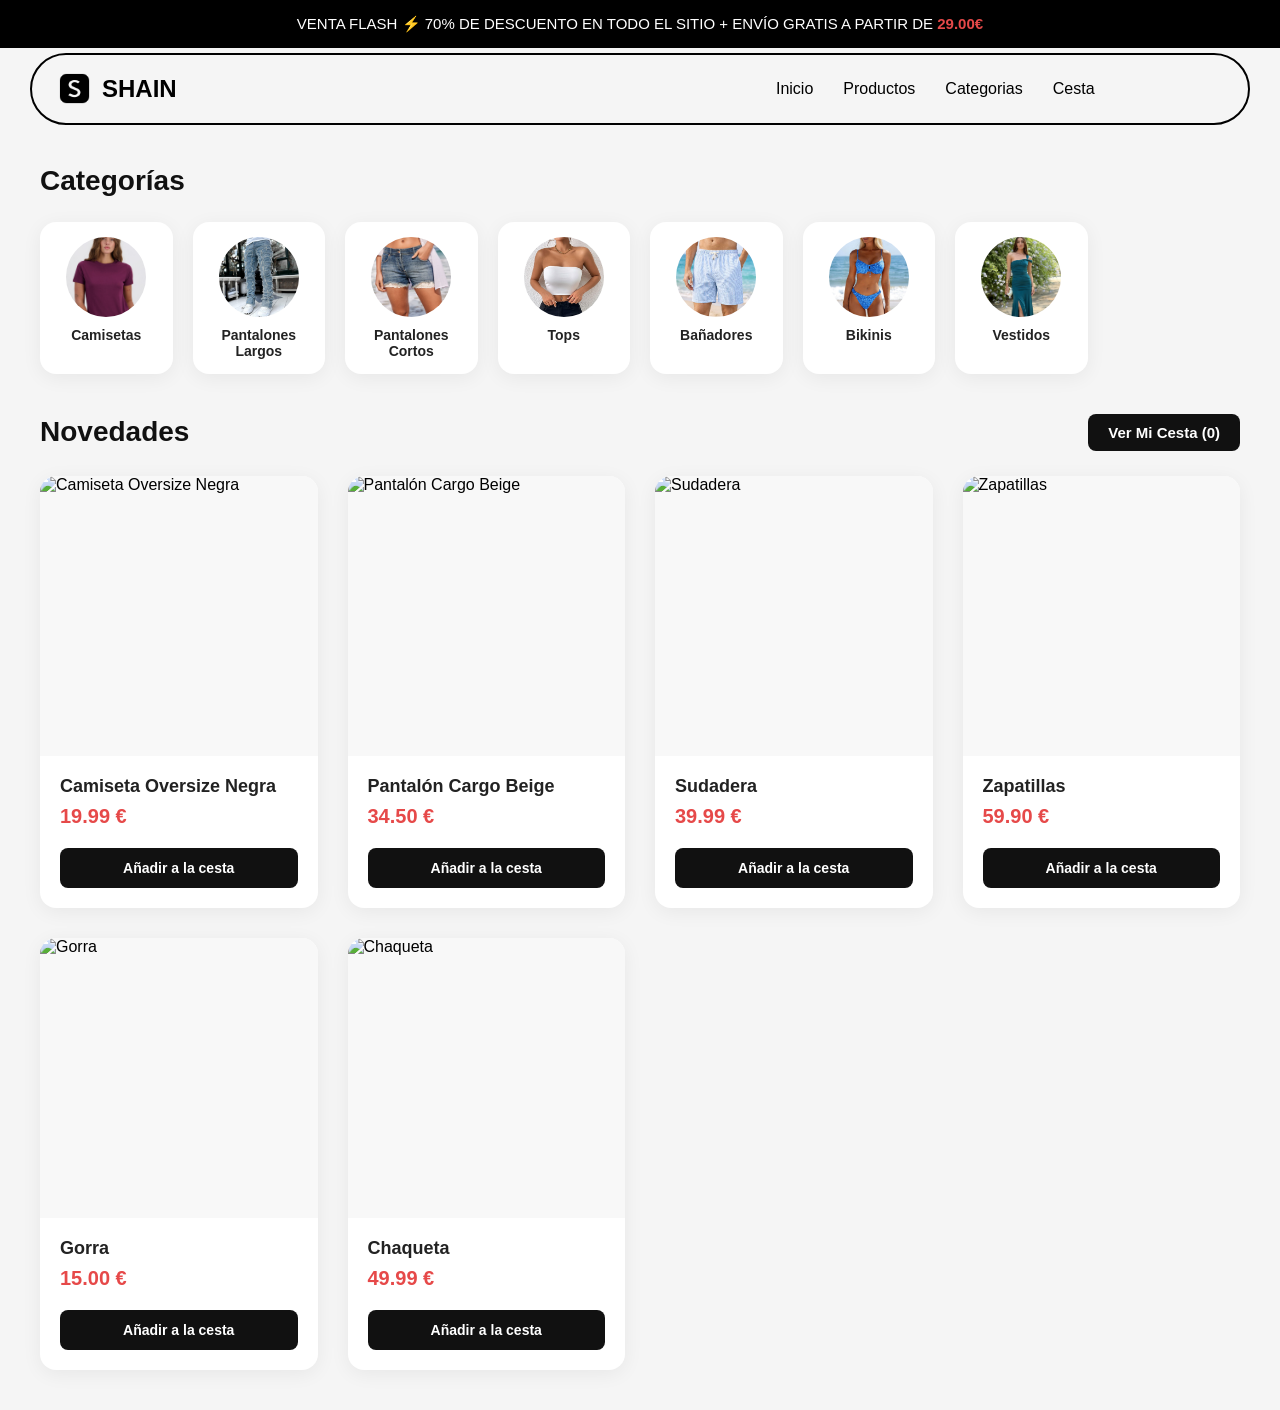
==== commit 122e90a5: "Merge branch 'main' of https://github.com/PARJOAC/Primera-interfaz-visual-para-tienda-de-comercio-el" ====
--- a/index.html
+++ b/index.html
@@ -6,6 +6,7 @@
     <title>SHAIN</title>
     <link rel="stylesheet" href="css/styles.css" />
     <script src="js/loadNav.js"></script>
+    <script src="js/loadFooter.js"></script>
     <script src="js/productos.js"></script>
     <script src="js/loadCategories.js" defer></script>
   </head>
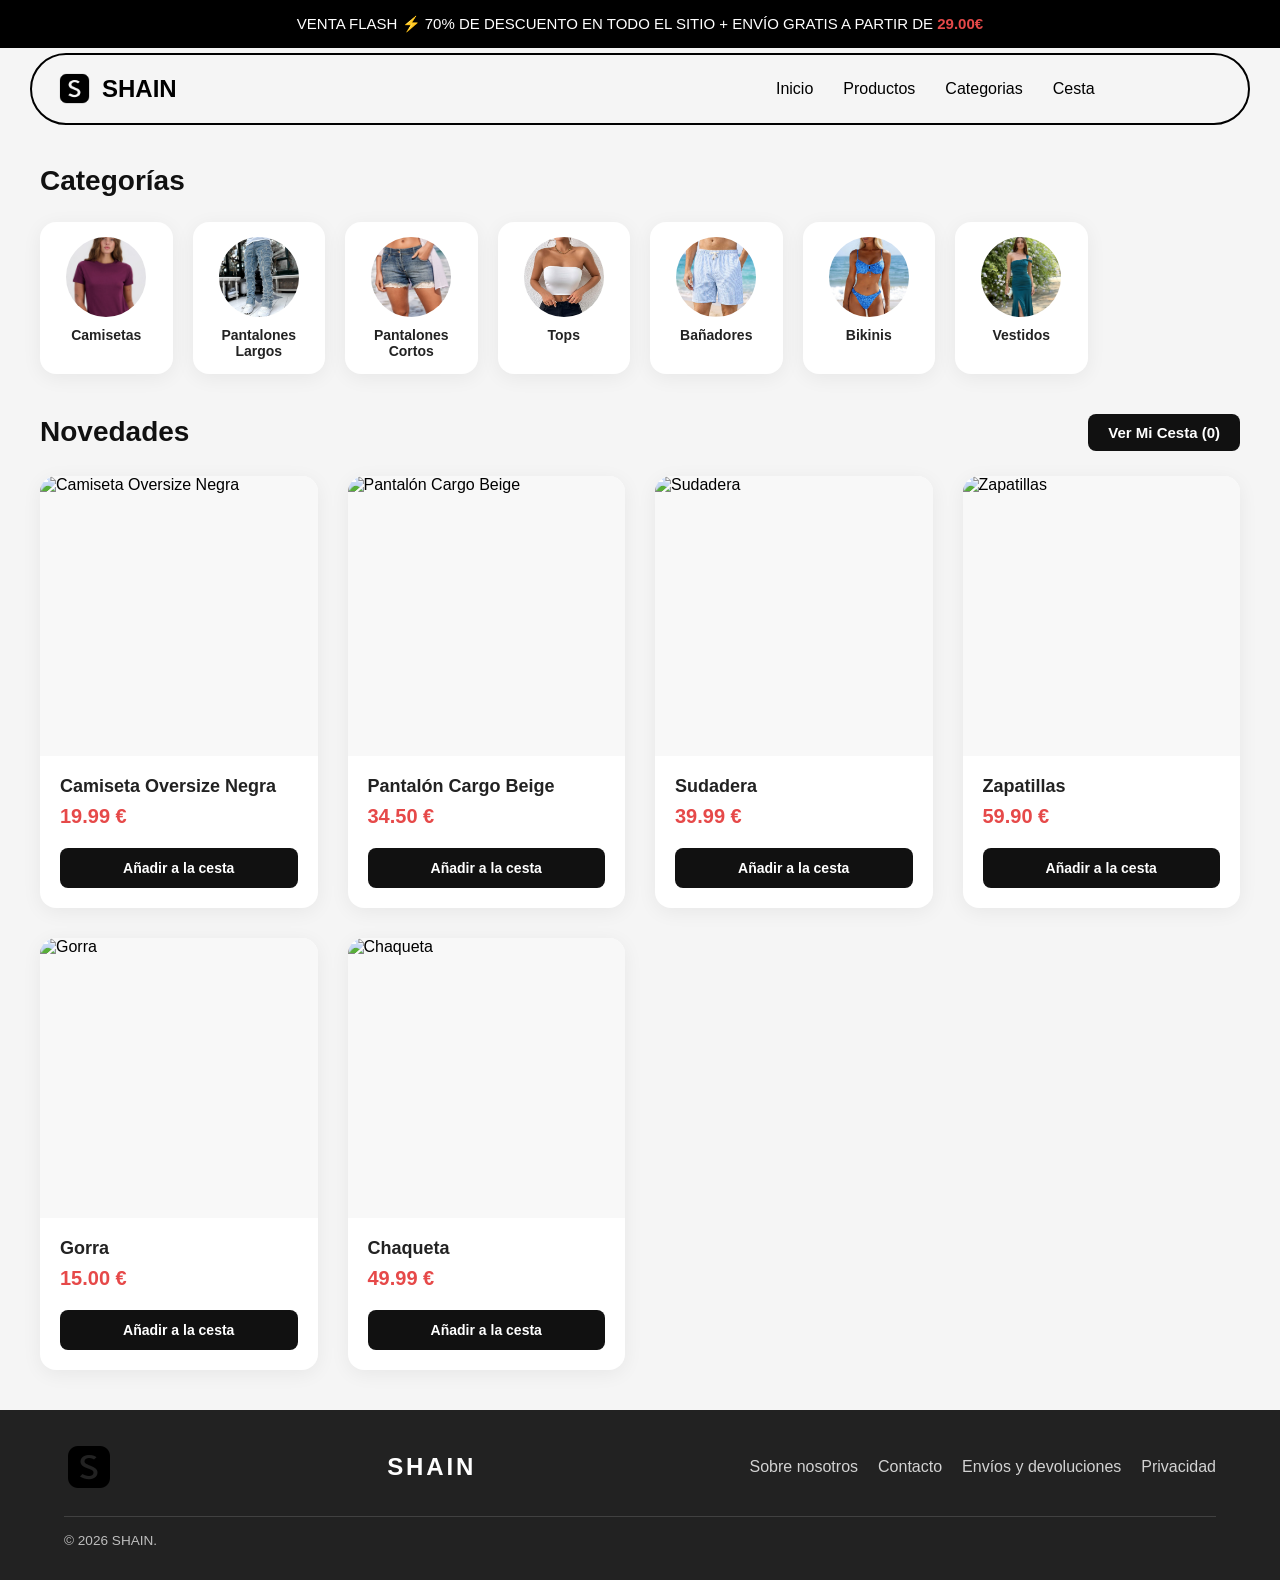
==== commit 2542c62c: "footer añadido" ====
--- a/index.html
+++ b/index.html
@@ -39,5 +39,7 @@
         </div>
       </section>
     </main>
+
+    <div id="footer"></div>
   </body>
 </html>
